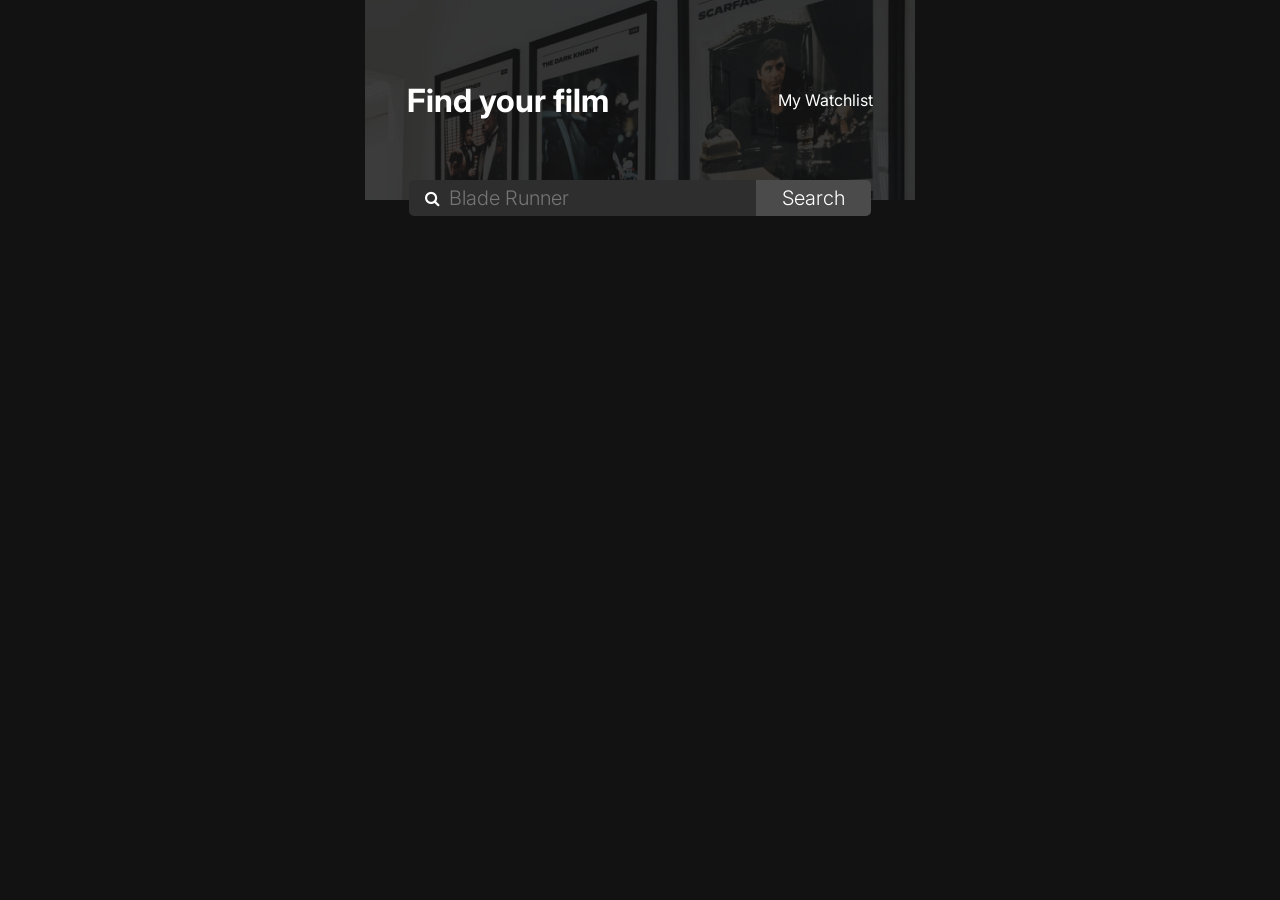
==== index.html @ 129885d6 "adds basic styling and form handling" ====
<!DOCTYPE html>
<html lang="en">

<head>
    <meta charset="UTF-8">
    <meta name="viewport" content="width=device-width, initial-scale=1.0">
    <title>Movie Watchlist App</title>
    <link rel="stylesheet" href="index.css">
    <link rel="preconnect" href="https://fonts.googleapis.com">
    <link rel="preconnect" href="https://fonts.gstatic.com" crossorigin>
    <link rel="stylesheet" href="https://cdnjs.cloudflare.com/ajax/libs/font-awesome/4.7.0/css/font-awesome.min.css">
    <link
        href="https://fonts.googleapis.com/css2?family=Inter:ital,opsz,wght@0,14..32,100..900;1,14..32,100..900&display=swap"
        rel="stylesheet">
</head>

<body>
    <div class="header">
        <h1>Find your film</h1>
        <a href="#">My Watchlist</a>
    </div>

    <form action="submit" class="search-box" id="search-box">
        <i class="fa fa-search icon"></i>
        <input type="text" name="search-movie" id="search-movie" placeholder="Blade Runner">
        <button class="btn search-movie-btn" id="search-movie-btn">Search</button>
    </form>

    <div class="main" id="main"></div>

    <script src="index.js"></script>
</body>

</html>
---- index.css ----
* {
    box-sizing: border-box;
}

body {
    margin: 0;
    background: #121212;
    font-family: "Inter", sans-serif;
}

body,
a,
input#search-movie,
button#search-movie-btn,
.fa-search {
    color: #FFFFFF;
}

a {
    text-decoration: none;

}

.header {
    background-image: url("./images/image.png");
    display: flex;
    margin: 0 auto;
    height: 200px;
    width: 550px;
    background-size: cover;
    padding: 0 2.62em;
    justify-content: space-between;
    align-items: center;
    position: relative;
}

.search-box {
    position: absolute;
    width: 462px;
    display: flex;
    margin: 0 auto;
    position: relative;
    top: -20px;
}

.fa-search {
    position: absolute;
    left: 1em;
    top: 50%;
    transform: translateY(-50%);
    pointer-events: none;
}

input#search-movie {
    width: 75%;
    background: #2E2E2F;
    border-radius: 5px 0 0 5px;
    outline: none;
    padding-left: 2em;
}

input#search-movie,
button#search-movie-btn {
    font-family: "Inter", sans-serif;
    font-size: 1.25rem;
    padding-top: 0.3em;
    padding-bottom: 0.3em;
    border: none;
    font-weight: 300;
}

button#search-movie-btn {
    width: 25%;
    box-sizing: border-box;
    background: #4B4B4B;
    border-radius: 0 5px 5px 0;
}

.main {
    height: 580px;
    display: grid;
}
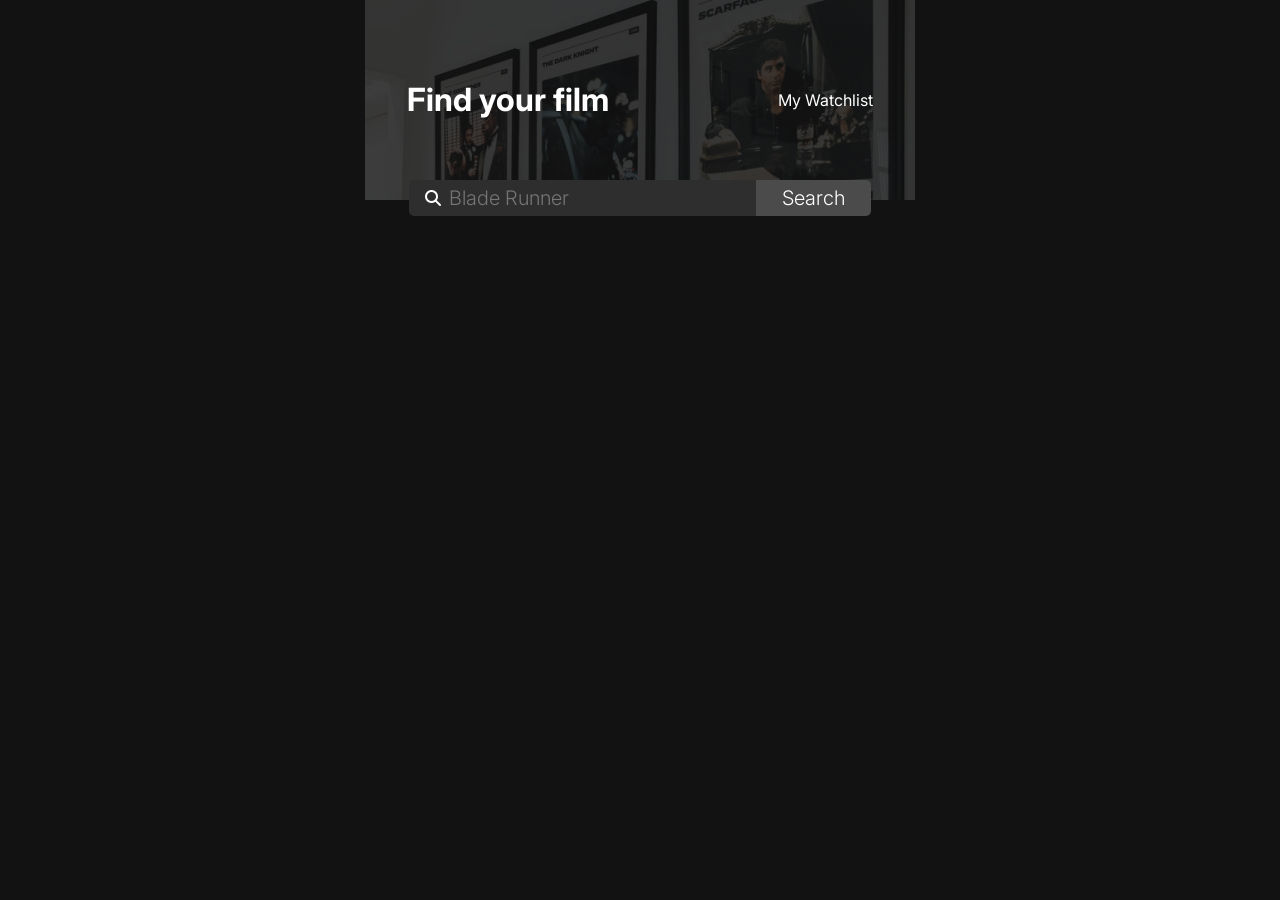
==== commit 4ae89f02: "WIP on rest" ====
--- a/index.html
+++ b/index.html
@@ -8,7 +8,7 @@
     <link rel="stylesheet" href="index.css">
     <link rel="preconnect" href="https://fonts.googleapis.com">
     <link rel="preconnect" href="https://fonts.gstatic.com" crossorigin>
-    <link rel="stylesheet" href="https://cdnjs.cloudflare.com/ajax/libs/font-awesome/4.7.0/css/font-awesome.min.css">
+    <link rel="stylesheet" href="https://cdnjs.cloudflare.com/ajax/libs/font-awesome/6.5.0/css/all.min.css">
     <link
         href="https://fonts.googleapis.com/css2?family=Inter:ital,opsz,wght@0,14..32,100..900;1,14..32,100..900&display=swap"
         rel="stylesheet">
@@ -21,12 +21,46 @@
     </div>
 
     <form action="submit" class="search-box" id="search-box">
-        <i class="fa fa-search icon"></i>
+<i class="fa-solid fa-magnifying-glass icon"></i>
         <input type="text" name="search-movie" id="search-movie" placeholder="Blade Runner">
         <button class="btn search-movie-btn" id="search-movie-btn">Search</button>
     </form>
 
-    <div class="main" id="main"></div>
+    <div class="main" id="main">
+        <!-- <div class="movie-card">
+            <img class="poster"
+                src="https://m.media-amazon.com/images/M/MV5BOWQ4YTBmNTQtMDYxMC00NGFjLTkwOGQtNzdhNmY1Nzc1MzUxXkEyXkFqcGc@._V1_SX300.jpg">
+            <div class="movie-info">
+                <h3 class="movie-title">Blade Runner<span class="rating"><i class="fa-solid fa-star"></i>8.0</span></h3>
+                <div class="movie-details">
+                    <p>116 min</p>
+                    <p>Drama, Mistery, Sci-fi</p>
+                    
+                    <a href="#"><i class="fa-solid fa-circle-plus"></i>Watchlist</a>
+                </div>
+                <p class="plot">A blade runner must pursue and terminate four replicants who stole a ship in space and
+                    have returned to Earth to find their creator.</p>
+            </div>
+        </div>
+        <hr>
+
+        <div class="movie-card">
+            <img class="poster"
+                src="https://m.media-amazon.com/images/M/MV5BNzAzMmY3OWMtNDgyMS00Y2U4LTlmM2UtY2YwMmM0MDI5ODJmXkEyXkFqcGc@._V1_SX300.jpg">
+            <div class="movie-info">
+                <h3 class="movie-title">Blade Runner</h3>
+                <div class="movie-details">
+                    <p>116 min</p>
+                    <p>Drama, Mistery, Sci-fi</p>
+                    <a href="#">Watchlist</a>
+                </div>
+                <p class="plot">A blade runner must pursue and terminate four replicants who stole a ship in space and
+                    have returned to Earth to find their creator.</p>
+            </div>
+        </div>
+        <hr> -->
+
+    </div>
 
     <script src="index.js"></script>
 </body>
--- a/index.css
+++ b/index.css
@@ -12,13 +12,27 @@
 a,
 input#search-movie,
 button#search-movie-btn,
-.fa-search {
+.fa-magnifying-glass, .fa-circle-plus {
     color: #FFFFFF;
+}
+
+.plot {
+    color: #A5A5A5;
+    line-height: 1.3;
+}
+
+h1,
+h2,
+h3,
+h4,
+p,
+a {
+    margin: 0;
+    line-height: 2;
 }
 
 a {
     text-decoration: none;
-
 }
 
 .header {
@@ -34,6 +48,8 @@
     position: relative;
 }
 
+
+
 .search-box {
     position: absolute;
     width: 462px;
@@ -43,12 +59,27 @@
     top: -20px;
 }
 
-.fa-search {
+.fa-magnifying-glass {
     position: absolute;
     left: 1em;
     top: 50%;
     transform: translateY(-50%);
     pointer-events: none;
+}
+
+.fa-circle-plus {
+    margin-right: 1em;
+}
+
+.fa-star {
+    color: gold;
+    margin: 0 1em;
+    font-size: 0.75rem;
+}
+
+.rating {
+    font-size: 0.75rem;
+    font-weight: 400;
 }
 
 input#search-movie {
@@ -77,6 +108,35 @@
 }
 
 .main {
-    height: 580px;
     display: grid;
+}
+
+.movie-card {
+    display: flex;
+    align-items: center;
+    margin: 0 auto;
+    padding: 0 2em;
+}
+
+.movie-info {
+    padding: 0 2em;
+}
+
+.movie-details {
+    display: flex;
+    justify-content: space-between;
+
+}
+
+.poster {
+  width: 20%;
+  height: auto;
+}
+
+hr {
+    height: 1px;
+    background-color: #333;
+    border: none;
+    width: 90%;
+    margin:1em auto; 
 }
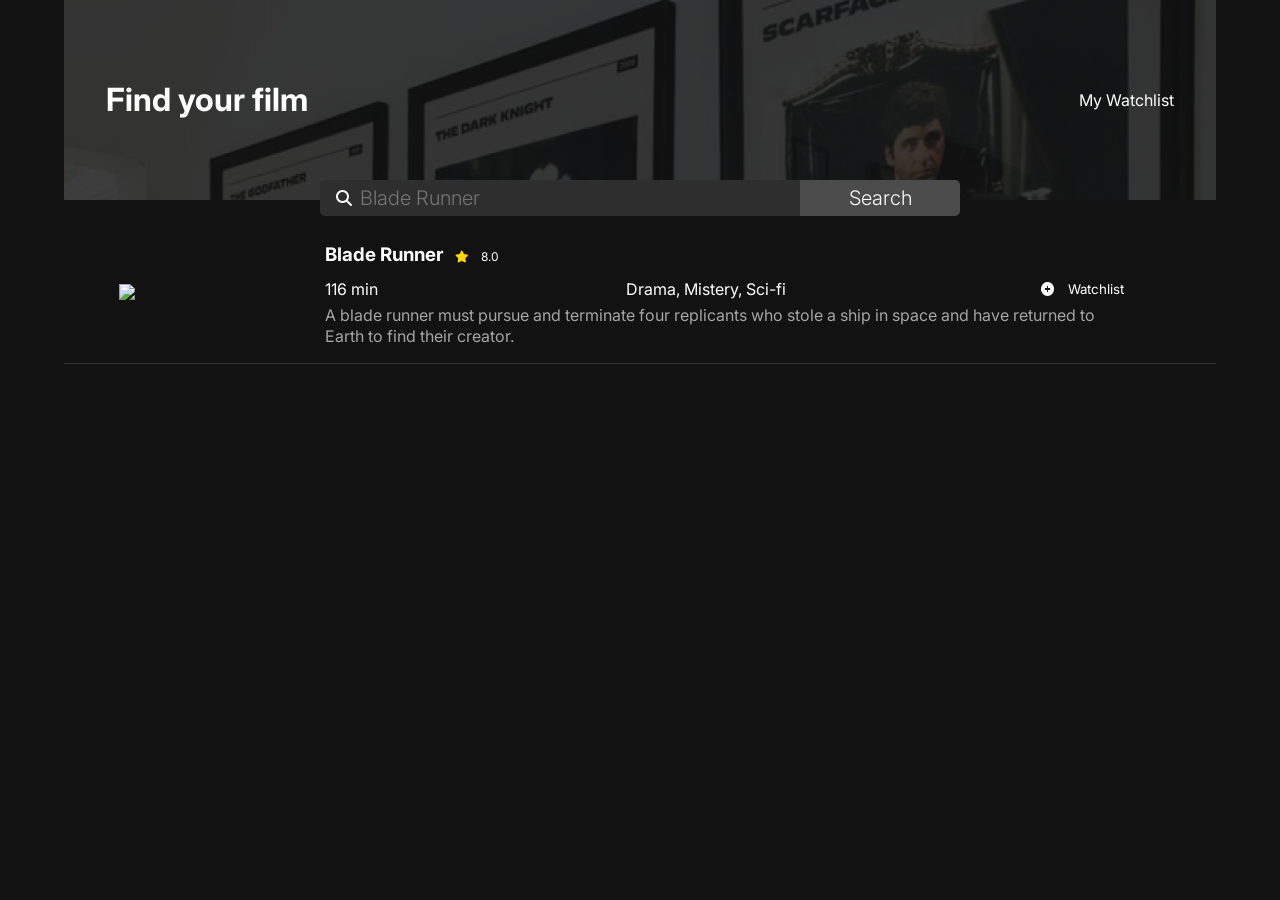
==== commit 2e4a4d8e: "WIP on adding movies to list" ====
--- a/index.html
+++ b/index.html
@@ -27,7 +27,7 @@
     </form>
 
     <div class="main" id="main">
-        <!-- <div class="movie-card">
+        <div class="movie-card">
             <img class="poster"
                 src="https://m.media-amazon.com/images/M/MV5BOWQ4YTBmNTQtMDYxMC00NGFjLTkwOGQtNzdhNmY1Nzc1MzUxXkEyXkFqcGc@._V1_SX300.jpg">
             <div class="movie-info">
@@ -36,30 +36,13 @@
                     <p>116 min</p>
                     <p>Drama, Mistery, Sci-fi</p>
                     
-                    <a href="#"><i class="fa-solid fa-circle-plus"></i>Watchlist</a>
+                    <button class="btn add-btn" data-imdb-id="tt0083658"><i class="fa-solid fa-circle-plus"></i>Watchlist</button>
                 </div>
                 <p class="plot">A blade runner must pursue and terminate four replicants who stole a ship in space and
                     have returned to Earth to find their creator.</p>
             </div>
         </div>
         <hr>
-
-        <div class="movie-card">
-            <img class="poster"
-                src="https://m.media-amazon.com/images/M/MV5BNzAzMmY3OWMtNDgyMS00Y2U4LTlmM2UtY2YwMmM0MDI5ODJmXkEyXkFqcGc@._V1_SX300.jpg">
-            <div class="movie-info">
-                <h3 class="movie-title">Blade Runner</h3>
-                <div class="movie-details">
-                    <p>116 min</p>
-                    <p>Drama, Mistery, Sci-fi</p>
-                    <a href="#">Watchlist</a>
-                </div>
-                <p class="plot">A blade runner must pursue and terminate four replicants who stole a ship in space and
-                    have returned to Earth to find their creator.</p>
-            </div>
-        </div>
-        <hr> -->
-
     </div>
 
     <script src="index.js"></script>
--- a/index.css
+++ b/index.css
@@ -40,7 +40,7 @@
     display: flex;
     margin: 0 auto;
     height: 200px;
-    width: 550px;
+    width: 90%;
     background-size: cover;
     padding: 0 2.62em;
     justify-content: space-between;
@@ -52,7 +52,8 @@
 
 .search-box {
     position: absolute;
-    width: 462px;
+    width: 80%;
+    max-width: 640px;
     display: flex;
     margin: 0 auto;
     position: relative;
@@ -67,7 +68,8 @@
     pointer-events: none;
 }
 
-.fa-circle-plus {
+.fa-circle-plus,
+.fa-circle-minus {
     margin-right: 1em;
 }
 
@@ -107,6 +109,17 @@
     border-radius: 0 5px 5px 0;
 }
 
+.btn {
+    background: none;
+    outline: none;
+    border: none;
+    font-family: "Inter", sans-serif;
+    color:#FFFFFF;
+    cursor: pointer;
+    box-sizing: border-box;
+    font-size: 1;
+}
+
 .main {
     display: grid;
 }
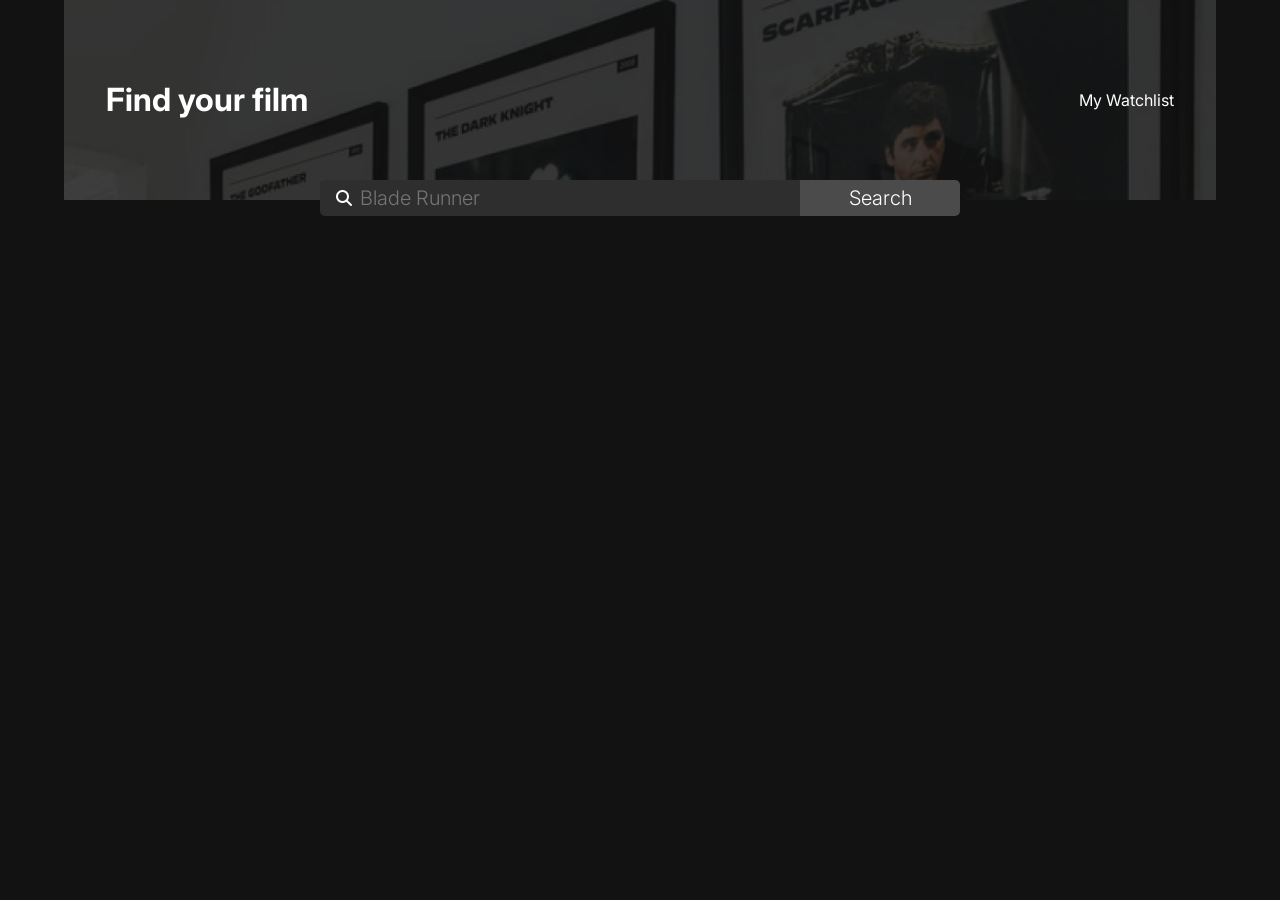
==== commit 97e394ef: "adds some styling to add-remove button and watchlist saving logig" ====
--- a/index.html
+++ b/index.html
@@ -28,7 +28,7 @@
 
     <div class="main" id="main">
         <div class="movie-card">
-            <img class="poster"
+            <!-- <img class="poster"
                 src="https://m.media-amazon.com/images/M/MV5BOWQ4YTBmNTQtMDYxMC00NGFjLTkwOGQtNzdhNmY1Nzc1MzUxXkEyXkFqcGc@._V1_SX300.jpg">
             <div class="movie-info">
                 <h3 class="movie-title">Blade Runner<span class="rating"><i class="fa-solid fa-star"></i>8.0</span></h3>
@@ -42,10 +42,10 @@
                     have returned to Earth to find their creator.</p>
             </div>
         </div>
-        <hr>
+        <hr> -->
     </div>
 
-    <script src="index.js"></script>
+    <script src="index.js" type="module"></script>
 </body>
 
 </html>
--- a/index.css
+++ b/index.css
@@ -71,6 +71,14 @@
 .fa-circle-plus,
 .fa-circle-minus {
     margin-right: 1em;
+}
+
+.fa-circle-plus {
+    color: greenyellow;
+}
+
+.fa-circle-minus {
+    color: red;
 }
 
 .fa-star {
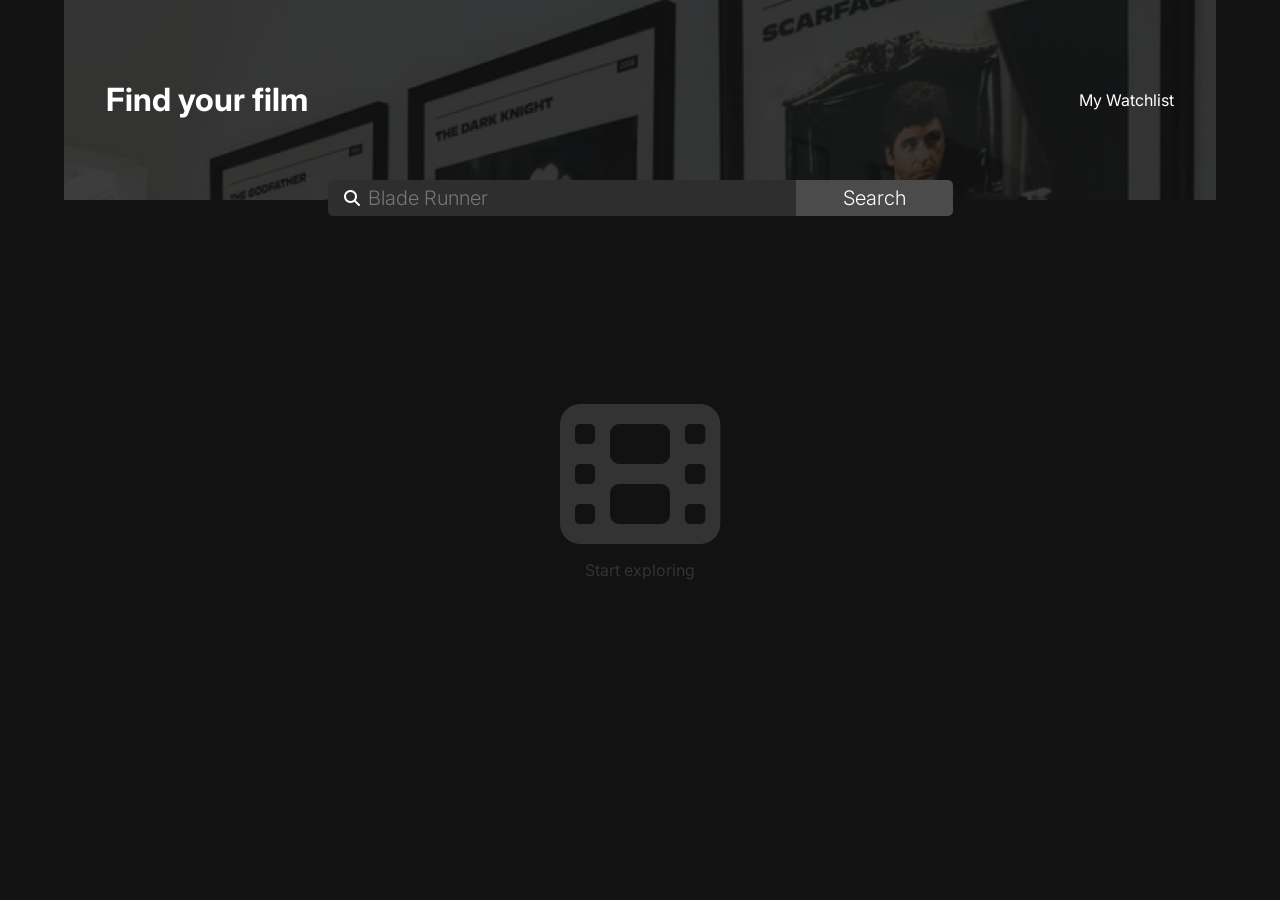
==== commit 99116e75: "fixes some styling and adds placeholders for broken images" ====
--- a/index.html
+++ b/index.html
@@ -17,35 +17,25 @@
 <body>
     <div class="header">
         <h1>Find your film</h1>
-        <a href="#">My Watchlist</a>
+        <a href="./watchlist.html">My Watchlist</a>
     </div>
 
     <form action="submit" class="search-box" id="search-box">
-<i class="fa-solid fa-magnifying-glass icon"></i>
+        <i class="fa-solid fa-magnifying-glass icon"></i>
         <input type="text" name="search-movie" id="search-movie" placeholder="Blade Runner">
         <button class="btn search-movie-btn" id="search-movie-btn">Search</button>
     </form>
 
+    <div class="placeholder" id="placeholder">
+        <i class="fa-solid fa-film placeholder-icon"></i>
+        <p>Start exploring</p>
+    </div>
+
     <div class="main" id="main">
         <div class="movie-card">
-            <!-- <img class="poster"
-                src="https://m.media-amazon.com/images/M/MV5BOWQ4YTBmNTQtMDYxMC00NGFjLTkwOGQtNzdhNmY1Nzc1MzUxXkEyXkFqcGc@._V1_SX300.jpg">
-            <div class="movie-info">
-                <h3 class="movie-title">Blade Runner<span class="rating"><i class="fa-solid fa-star"></i>8.0</span></h3>
-                <div class="movie-details">
-                    <p>116 min</p>
-                    <p>Drama, Mistery, Sci-fi</p>
-                    
-                    <button class="btn add-btn" data-imdb-id="tt0083658"><i class="fa-solid fa-circle-plus"></i>Watchlist</button>
-                </div>
-                <p class="plot">A blade runner must pursue and terminate four replicants who stole a ship in space and
-                    have returned to Earth to find their creator.</p>
-            </div>
         </div>
-        <hr> -->
-    </div>
 
-    <script src="index.js" type="module"></script>
+        <script src="index.js" type="module"></script>
 </body>
 
 </html>
--- a/index.css
+++ b/index.css
@@ -6,13 +6,15 @@
     margin: 0;
     background: #121212;
     font-family: "Inter", sans-serif;
+    min-width: 780px;
 }
 
 body,
 a,
 input#search-movie,
 button#search-movie-btn,
-.fa-magnifying-glass, .fa-circle-plus {
+.fa-magnifying-glass,
+.fa-circle-plus {
     color: #FFFFFF;
 }
 
@@ -53,7 +55,7 @@
 .search-box {
     position: absolute;
     width: 80%;
-    max-width: 640px;
+    max-width: 625px;
     display: flex;
     margin: 0 auto;
     position: relative;
@@ -122,20 +124,22 @@
     outline: none;
     border: none;
     font-family: "Inter", sans-serif;
-    color:#FFFFFF;
+    color: #FFFFFF;
     cursor: pointer;
     box-sizing: border-box;
-    font-size: 1;
+    /* font-size: 1rem; */
 }
 
 .main {
-    display: grid;
+    width: 90%;
+    margin: 0 auto;
 }
 
 .movie-card {
     display: flex;
     align-items: center;
-    margin: 0 auto;
+    justify-content: flex-start;
+    gap: 1em;
     padding: 0 2em;
 }
 
@@ -145,19 +149,57 @@
 
 .movie-details {
     display: flex;
-    justify-content: space-between;
-
+}
+
+.movie-details p {
+    margin-right: 2em;
 }
 
 .poster {
-  width: 20%;
-  height: auto;
+    width: 120px;
+    height: auto;
 }
 
 hr {
     height: 1px;
     background-color: #333;
     border: none;
-    width: 90%;
-    margin:1em auto; 
+    /* width: 90%; */
+    margin: 1em 0;
+}
+
+.search-list {
+    margin-top: 1em;
+}
+
+.placeholder {
+    height: 350px;
+    display: flex;
+    flex-direction: column;
+    align-items: center;
+    justify-content: end;
+    margin: 0 auto;
+    color: #A5A5A5;
+
+}
+
+.placeholder-icon {
+    padding: 0;
+    font-size: 10rem;
+    color: #333;
+
+}
+
+.placeholder p {
+    color: #333;
+}
+
+.watchlist-placeholder {
+    height: 350px;
+    display: flex;
+    flex-direction: column;
+    align-items: center;
+    justify-content: end;
+    margin: 0 auto;
+    color: #333;
 }
